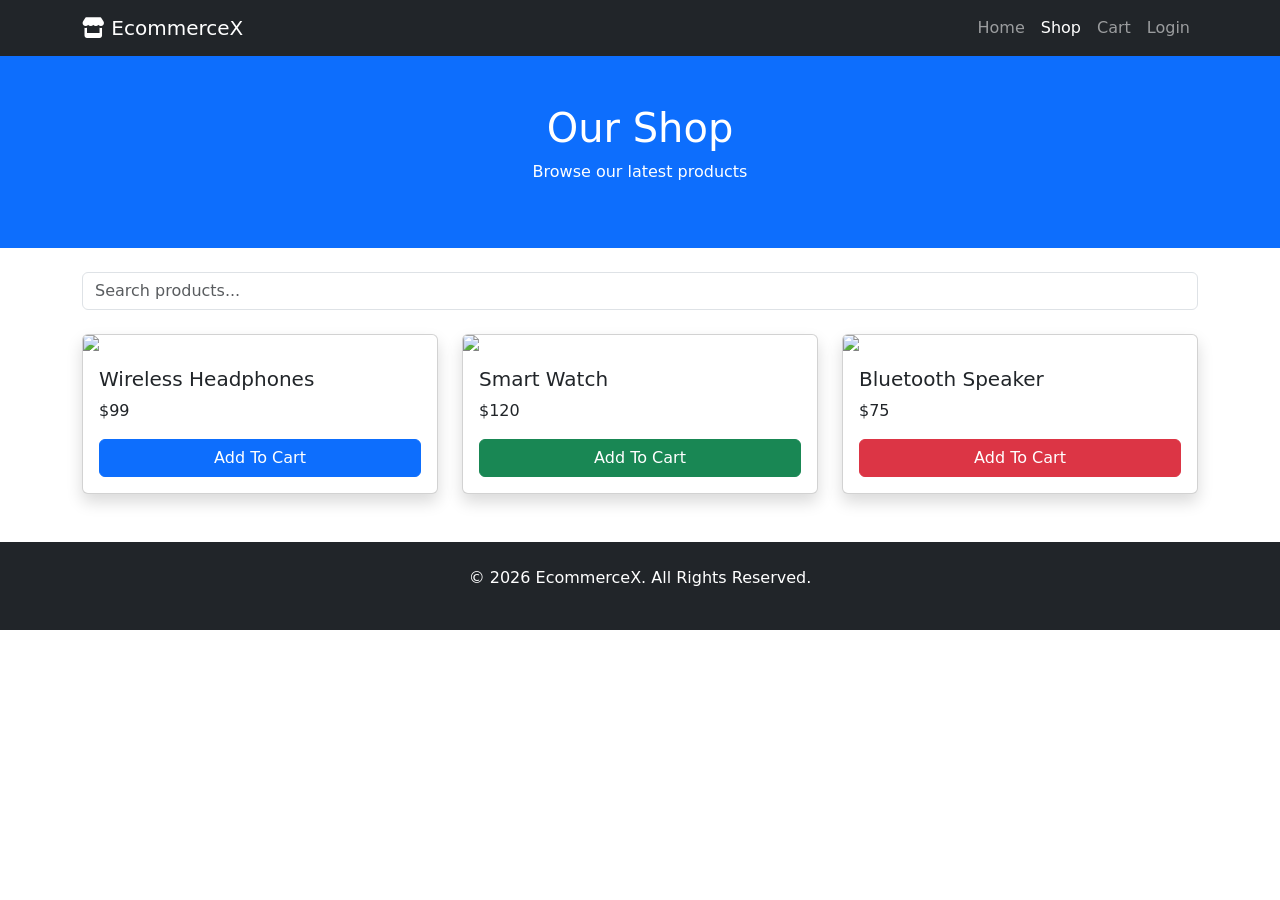
==== css/shop.html @ 838a21f7 "Add shop.html for ecommerce page structure This file contains the HTML structure for the shop page, " ====
<!DOCTYPE html>
<html lang="en">
<head>
<meta charset="UTF-8">
<meta name="viewport" content="width=device-width, initial-scale=1">

<title>Shop - EcommerceX</title>

<link href="https://cdn.jsdelivr.net/npm/bootstrap@5.3.3/dist/css/bootstrap.min.css" rel="stylesheet">
<link rel="stylesheet" href="css/style.css">
<link rel="stylesheet" href="https://cdnjs.cloudflare.com/ajax/libs/font-awesome/6.6.0/css/all.min.css">

</head>

<body>

<!-- Navbar -->

<nav class="navbar navbar-expand-lg navbar-dark bg-dark">

<div class="container">

<a class="navbar-brand" href="index.html">
<i class="fa-solid fa-store"></i>
EcommerceX
</a>

<button class="navbar-toggler"
type="button"
data-bs-toggle="collapse"
data-bs-target="#menu">

<span class="navbar-toggler-icon"></span>

</button>

<div class="collapse navbar-collapse" id="menu">

<ul class="navbar-nav ms-auto">

<li class="nav-item">
<a class="nav-link" href="index.html">Home</a>
</li>

<li class="nav-item">
<a class="nav-link active" href="shop.html">Shop</a>
</li>

<li class="nav-item">
<a class="nav-link" href="cart.html">Cart</a>
</li>

<li class="nav-item">
<a class="nav-link" href="login.html">Login</a>
</li>

</ul>

</div>

</div>

</nav>

<!-- Shop Header -->

<section class="bg-primary text-white text-center py-5">

<div class="container">

<h1>Our Shop</h1>

<p>Browse our latest products</p>

</div>

</section>

<!-- Search -->

<div class="container my-4">

<input type="text"
class="form-control"
placeholder="Search products...">

</div>

<!-- Products -->

<div class="container">

<div class="row g-4">

<div class="col-md-4">

<div class="card shadow">

<img src="https://picsum.photos/400/300?11"
class="card-img-top">

<div class="card-body">

<h5>Wireless Headphones</h5>

<p>$99</p>

<button class="btn btn-primary w-100">

Add To Cart

</button>

</div>

</div>

</div>

<div class="col-md-4">

<div class="card shadow">

<img src="https://picsum.photos/400/300?12"
class="card-img-top">

<div class="card-body">

<h5>Smart Watch</h5>

<p>$120</p>

<button class="btn btn-success w-100">

Add To Cart

</button>

</div>

</div>

</div>

<div class="col-md-4">

<div class="card shadow">

<img src="https://picsum.photos/400/300?13"
class="card-img-top">

<div class="card-body">

<h5>Bluetooth Speaker</h5>

<p>$75</p>

<button class="btn btn-danger w-100">

Add To Cart

</button>

</div>

</div>

</div>

</div>

</div>

<footer class="bg-dark text-white text-center p-4 mt-5">

<p>© 2026 EcommerceX. All Rights Reserved.</p>

</footer>

<script src="https://cdn.jsdelivr.net/npm/bootstrap@5.3.3/dist/js/bootstrap.bundle.min.js"></script>

</body>
</html>
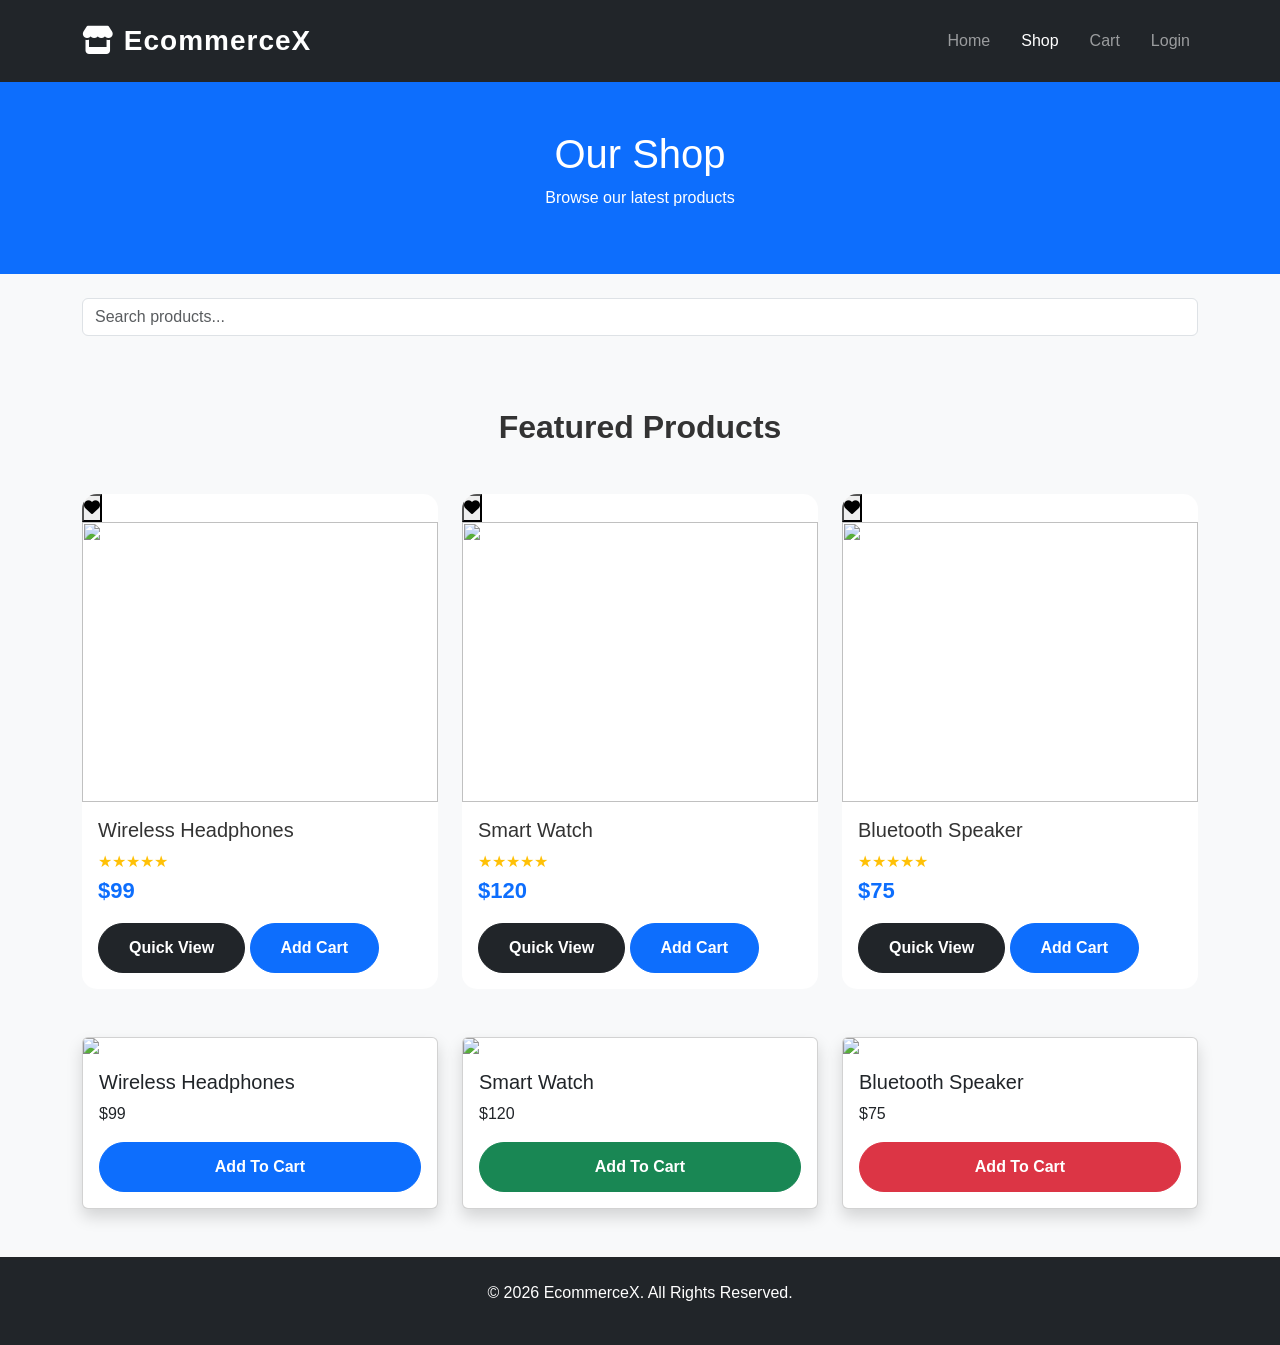
==== commit 577aad87: "Add featured products section with product cards Added a section for featured products with three pr" ====
--- a/css/shop.html
+++ b/css/shop.html
@@ -88,6 +88,162 @@
 
 <!-- Products -->
 
+  <!-- Featured Products -->
+
+<section class="container py-5">
+
+<h2 class="text-center mb-5">
+Featured Products
+</h2>
+
+
+<div class="row g-4">
+
+
+<!-- Product Card 1 -->
+
+<div class="col-md-4" data-aos="fade-up">
+
+<div class="product-card position-relative">
+
+<button class="wishlist-btn">
+<i class="fa-solid fa-heart"></i>
+</button>
+
+
+<img src="https://picsum.photos/400/300?1"
+class="img-fluid">
+
+
+<div class="p-3">
+
+<h5>Wireless Headphones</h5>
+
+<div class="rating">
+★★★★★
+</div>
+
+
+<p class="price">
+$99
+</p>
+
+
+<a href="product.html"
+class="btn btn-dark">
+Quick View
+</a>
+
+
+<button class="btn btn-primary">
+Add Cart
+</button>
+
+
+</div>
+
+</div>
+
+</div>
+
+
+<!-- Product Card 2 -->
+
+<div class="col-md-4" data-aos="fade-up">
+
+<div class="product-card position-relative">
+
+<button class="wishlist-btn">
+<i class="fa-solid fa-heart"></i>
+</button>
+
+
+<img src="https://picsum.photos/400/300?2"
+class="img-fluid">
+
+
+<div class="p-3">
+
+<h5>Smart Watch</h5>
+
+<div class="rating">
+★★★★★
+</div>
+
+
+<p class="price">
+$120
+</p>
+
+
+<a href="product.html"
+class="btn btn-dark">
+Quick View
+</a>
+
+
+<button class="btn btn-primary">
+Add Cart
+</button>
+
+
+</div>
+
+</div>
+
+</div>
+
+
+<!-- Product Card 3 -->
+
+<div class="col-md-4" data-aos="fade-up">
+
+<div class="product-card position-relative">
+
+<button class="wishlist-btn">
+<i class="fa-solid fa-heart"></i>
+</button>
+
+
+<img src="https://picsum.photos/400/300?3"
+class="img-fluid">
+
+
+<div class="p-3">
+
+<h5>Bluetooth Speaker</h5>
+
+<div class="rating">
+★★★★★
+</div>
+
+
+<p class="price">
+$75
+</p>
+
+
+<a href="product.html"
+class="btn btn-dark">
+Quick View
+</a>
+
+
+<button class="btn btn-primary">
+Add Cart</button>
+
+
+</div>
+
+</div>
+
+</div>
+
+
+</div>
+
+</section>
+
 <div class="container">
 
 <div class="row g-4">
--- a/css/css/style.css
+++ b/css/css/style.css
@@ -0,0 +1,485 @@
+/* =========================
+   EcommerceX ThemeForest CSS
+========================= */
+
+
+/* Global */
+
+*{
+    margin:0;
+    padding:0;
+    box-sizing:border-box;
+}
+
+body{
+    font-family:'Poppins', Arial, sans-serif;
+    background:#f8f9fa;
+    color:#333;
+}
+
+
+a{
+    text-decoration:none;
+}
+
+
+
+/* =========================
+   Navbar
+========================= */
+
+.navbar{
+    padding:15px 0;
+}
+
+.navbar-brand{
+    font-size:28px;
+    font-weight:700;
+    letter-spacing:1px;
+}
+
+.nav-link{
+    font-weight:500;
+    margin-left:15px;
+    transition:.3s;
+}
+
+.nav-link:hover{
+    color:#ffc107 !important;
+}
+
+
+
+/* =========================
+   Hero Slider
+========================= */
+
+.carousel img{
+
+    height:550px;
+    object-fit:cover;
+
+}
+
+
+.carousel-item{
+
+    transition:transform 1s ease;
+
+}
+
+
+.carousel-caption{
+
+    background:rgba(0,0,0,.55);
+    padding:30px;
+    border-radius:15px;
+
+    animation:fadeUp 1s;
+
+}
+
+
+.carousel-caption h1{
+
+    font-size:45px;
+    font-weight:700;
+
+}
+
+
+.carousel-caption p{
+
+    font-size:20px;
+
+}
+
+
+
+@keyframes fadeUp{
+
+from{
+
+opacity:0;
+transform:translateY(40px);
+
+}
+
+to{
+
+opacity:1;
+transform:translateY(0);
+
+}
+
+}
+
+
+
+/* =========================
+   Buttons
+========================= */
+
+.btn{
+
+    border-radius:30px;
+    padding:12px 30px;
+    transition:.3s;
+    font-weight:600;
+
+}
+
+
+.btn:hover{
+
+    transform:translateY(-3px);
+
+}
+
+
+
+/* =========================
+   Section Title
+========================= */
+
+section h2{
+
+    font-weight:700;
+    margin-bottom:30px;
+
+}
+
+
+
+/* =========================
+   Category Cards
+========================= */
+
+.category-card{
+
+    background:white;
+    padding:30px;
+    text-align:center;
+    border-radius:15px;
+
+    transition:.4s;
+
+}
+
+
+.category-card i{
+
+    font-size:45px;
+    margin-bottom:15px;
+
+}
+
+
+
+.category-card:hover{
+
+    transform:translateY(-10px);
+    box-shadow:0 15px 35px rgba(0,0,0,.15);
+
+}
+
+
+
+/* =========================
+   Product Card
+========================= */
+
+
+.product-card{
+
+    background:white;
+    border-radius:15px;
+    overflow:hidden;
+
+    transition:.4s;
+
+}
+
+
+
+.product-card:hover{
+
+    transform:translateY(-12px);
+    box-shadow:0 20px 40px rgba(0,0,0,.15);
+
+}
+
+
+
+.product-card img{
+
+    width:100%;
+    height:280px;
+    object-fit:cover;
+
+}
+
+
+
+.product-card .price{
+
+    color:#0d6efd;
+    font-size:22px;
+    font-weight:bold;
+
+}
+
+
+
+.product-card .rating{
+
+    color:#ffc107;
+
+}
+
+
+
+/* Product Image Zoom */
+
+.product-card img{
+
+transition:.5s;
+
+}
+
+
+.product-card:hover img{
+
+transform:scale(1.08);
+
+}
+
+
+
+/* =========================
+   Offer Banner
+========================= */
+
+
+.offer-banner{
+
+    background:linear-gradient(
+    135deg,
+    #0d6efd,
+    #6610f2
+    );
+
+    color:white;
+    padding:60px;
+    border-radius:20px;
+
+}
+
+
+
+/* =========================
+   Newsletter
+========================= */
+
+
+.newsletter{
+
+    background:white;
+    padding:50px;
+    border-radius:20px;
+
+}
+
+
+.newsletter input{
+
+    border-radius:30px;
+    padding:15px;
+
+}
+
+
+
+/* =========================
+   Footer
+========================= */
+
+
+footer{
+
+    background:#111;
+    color:white;
+    padding:40px 0;
+
+}
+
+
+footer a{
+
+    color:#ccc;
+
+}
+
+
+footer a:hover{
+
+    color:white;
+
+}
+
+
+
+/* =========================
+   Cart Page
+========================= */
+
+
+.table{
+
+    background:white;
+    border-radius:10px;
+    overflow:hidden;
+
+}
+
+
+
+/* =========================
+   Login/Register
+========================= */
+
+
+.auth-box{
+
+    background:white;
+    padding:40px;
+    border-radius:20px;
+
+    box-shadow:0 10px 30px rgba(0,0,0,.1);
+
+}
+
+
+
+/* =========================
+   Animation
+========================= */
+
+
+.fade-in{
+
+animation:fadeIn 1s;
+
+}
+
+
+@keyframes fadeIn{
+
+from{
+
+opacity:0;
+
+}
+
+to{
+
+opacity:1;
+
+}
+
+}
+
+
+
+/* =========================
+   Responsive
+========================= */
+
+
+@media(max-width:992px){
+
+
+.carousel img{
+
+height:400px;
+
+}
+
+
+.carousel-caption h1{
+
+font-size:30px;
+
+}
+
+
+}
+
+
+
+@media(max-width:768px){
+
+
+.navbar-brand{
+
+font-size:22px;
+
+}
+
+
+.carousel img{
+
+height:300px;
+
+}
+
+
+.carousel-caption{
+
+padding:15px;
+
+}
+
+
+.carousel-caption h1{
+
+font-size:22px;
+
+}
+
+
+.product-card img{
+
+height:220px;
+
+}
+
+
+.offer-banner{
+
+padding:30px;
+
+}
+
+
+}
+
+
+@media(max-width:480px){
+
+
+.carousel-caption p{
+
+display:none;
+
+}
+
+
+.btn{
+
+padding:10px 20px;
+
+}
+
+
+}
